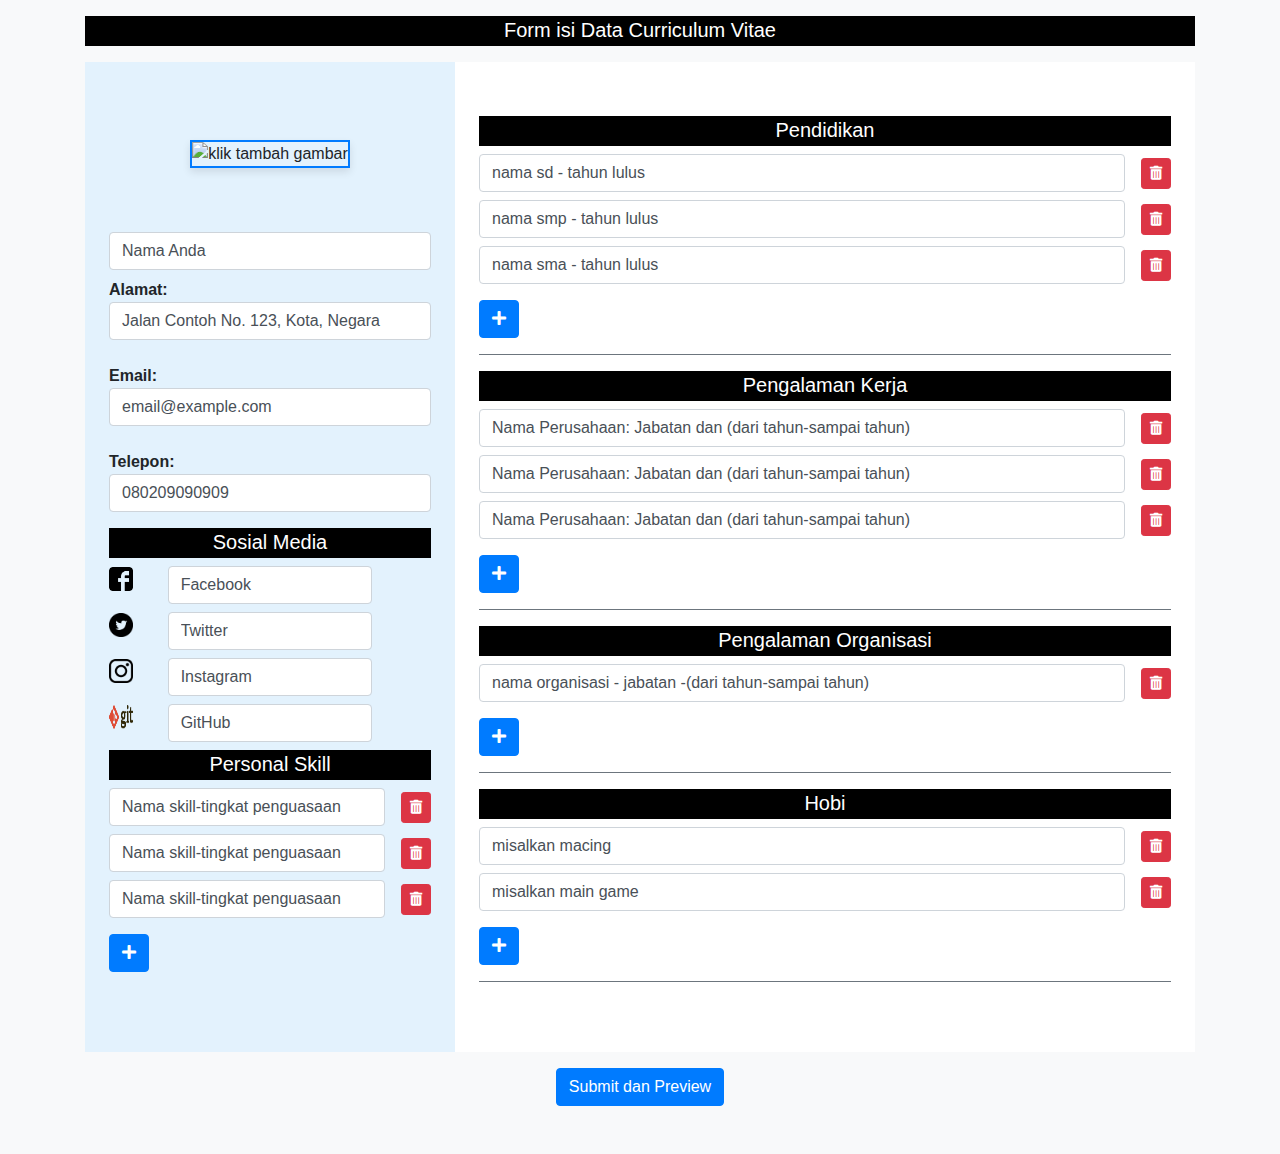
==== index.html @ 8227aaa1 "sudah final" ====
<!DOCTYPE html>
<html lang="en">
<head>
  <meta charset="UTF-8">
  <meta name="viewport" content="width=device-width, initial-scale=1.0">
  <title>Input CV</title>
  <link href="https://stackpath.bootstrapcdn.com/bootstrap/4.5.2/css/bootstrap.min.css" rel="stylesheet">
  <link rel="stylesheet" href="https://cdnjs.cloudflare.com/ajax/libs/font-awesome/5.15.4/css/all.min.css">
  <link rel="stylesheet" href="index.css">
  
</head>
<body>
  <!-- Bagian input CV dimulai -->
  <div id="inputPage">
    <div class="container">
      <h1 class="text-center mt-3 mb-3 h5">Form isi Data Curriculum Vitae</h1>
    </div>
    <div class="container">
      <div class="row no-gutters">
        <!-- Kolom kiri untuk informasi pribadi dan media sosial -->
        <div class="col-md-4 left-column">
          <div class="p-4">
            <!-- Input gambar profil -->
            <div class="d-flex flex-column align-items-center p-4 position-relative" width="200px" height="350px">
              <input type="file" id="profilePicInput" onchange="previewImage(event)" class="d-none" width="200px" height="350px">
              <label for="profilePicInput" class="upload-label">
                <img id="profilePic" src="default-profile.png" class="img-fluid mb-3" alt="klik tambah gambar" width="200px" height="350px">
                <div class="overlay">
                  <div class="text">Upload</div>
                </div>
              </label>
            </div>
            
            <!-- Input nama dan informasi kontak -->
            <h1 class="mt-3 text-center">
              <input type="text" id="nameInput" value="Nama Anda" class="form-control">
            </h1>
            <p>
              <strong>Alamat:</strong>
              <input type="text" id="addressInput" value="Jalan Contoh No. 123, Kota, Negara" class="form-control"><br>
              <strong>Email:</strong>
              <input type="email" id="emailInput" value="email@example.com" class="form-control"><br>
              <strong>Telepon:</strong>
              <input type="tel" id="phoneInput" value="080209090909" class="form-control">
            </p>

            <!-- Input media sosial -->
            <h5 class="h5">Sosial Media</h5>
            <div class="social-media">
              <div class="row mb-2">
                <div class="col-2"><img src="facebook.png" alt="Facebook" class="img-fluid"></div>
                <div class="col-8"><input type="text" id="facebookInput" value="Facebook" class="form-control"></div>
              </div>
              <div class="row mb-2">
                <div class="col-2"><img src="twitter.png" alt="Twitter" class="img-fluid"></div>
                <div class="col-8"><input type="text" id="twitterInput" value="Twitter" class="form-control"></div>
              </div>
              <div class="row mb-2">
                <div class="col-2"><img src="instagram.png" alt="Instagram" class="img-fluid"></div>
                <div class="col-8"><input type="text" id="instagramInput" value="Instagram" class="form-control"></div>
              </div>
              <div class="row mb-2">
                <div class="col-2"><img src="github.png" alt="GitHub" class="img-fluid"></div>
                <div class="col-8"><input type="text" id="githubInput" value="GitHub" class="form-control"></div>
              </div>
            </div>

            <!-- Input personal skill -->
            <h5 class="h5 text-center">Personal Skill</h5>
            <ul id="personalSkillList" class="list-unstyled">
              <li class="d-flex align-items-center mb-2"><input type="text" value="Nama skill-tingkat penguasaan" class="form-control mr-2"></li>
              <li class="d-flex align-items-center mb-2"><input type="text" value="Nama skill-tingkat penguasaan" class="form-control mr-2"></li>
              <li class="d-flex align-items-center mb-2"><input type="text" value="Nama skill-tingkat penguasaan" class="form-control mr-2"></li>
            </ul>
            <!-- Tombol untuk menambah personal skill -->
            <button onclick="addPersonalSkill()" class="btn btn-primary"><i class="fas fa-plus"></i></button>
          </div>
        </div>
        
        <!-- Kolom kanan untuk pendidikan, pengalaman kerja, organisasi, dan hobi -->
        <div class="col-md-8 right-column">
          <div class="p-4">
            <!-- Input pendidikan -->
            <h5 class="h5">Pendidikan</h5>
            <ul id="educationList">
              <li class="d-flex align-items-center mb-2"><input type="text" value="nama sd - tahun lulus" class="form-control mr-2"></li>
              <li class="d-flex align-items-center mb-2"><input type="text" value="nama smp - tahun lulus" class="form-control mr-2"></li>
              <li class="d-flex align-items-center mb-2"><input type="text" value="nama sma - tahun lulus" class="form-control mr-2"></li>
            </ul>
            <!-- Tombol untuk menambah pendidikan -->
            <button onclick="addEducation()" class="btn btn-primary"><i class="fas fa-plus"></i></button>
            <hr>
            <!-- Input pengalaman kerja -->
            <h5 class="h5">Pengalaman Kerja</h5>
            <ul id="experienceList">
              <li class="d-flex align-items-center mb-2"><input type="text" value="Nama Perusahaan: Jabatan dan (dari tahun-sampai tahun)" class="form-control mr-2"></li>
              <li class="d-flex align-items-center mb-2"><input type="text" value="Nama Perusahaan: Jabatan dan (dari tahun-sampai tahun)" class="form-control mr-2"></li>
              <li class="d-flex align-items-center mb-2"><input type="text" value="Nama Perusahaan: Jabatan dan (dari tahun-sampai tahun)" class="form-control mr-2"></li>
            </ul>
            <!-- Tombol untuk menambah pengalaman kerja -->
            <button onclick="addExperience()" class="btn btn-primary"><i class="fas fa-plus"></i></button>
            <hr>
            <!-- Input pengalaman organisasi -->
            <h5 class="h5">Pengalaman Organisasi</h5>
            <ul id="organizationList">
              <li class="d-flex align-items-center mb-2"><input type="text" value="nama organisasi - jabatan -(dari tahun-sampai tahun)" class="form-control mr-2"></li>
            </ul>
            <!-- Tombol untuk menambah pengalaman organisasi -->
            <button onclick="addSkill()" class="btn btn-primary"><i class="fas fa-plus"></i></button>
            <hr>
            <!-- Input hobi -->
            <h5 class="h5">Hobi</h5>
            <ul id="hobiList">
              <li class="d-flex align-items-center mb-2"><input type="text" value="misalkan macing" class="form-control mr-2"></li>
              <li class="d-flex align-items-center mb-2"><input type="text" value="misalkan main game" class="form-control mr-2"></li>
            </ul>
            <!-- Tombol untuk menambah hobi -->
            <button onclick="addHobi()" class="btn btn-primary"><i class="fas fa-plus"></i></button>
            <hr>
          </div>
        </div>
      </div>
    </div>

    <!-- Tombol submit untuk menyimpan data dan pratinjau -->
    <div class="container text-center mb-5">
      <button onclick="submitCV()" class="btn btn-primary mt-3">Submit dan Preview</button>
    </div>
  </div>

  
  <script src="index.js"></script>
</body>
</html>
---- index.css ----
body {
    font-family: Arial, sans-serif;
    background-color: #f8f9fa;
  }

  h1, h2 {
    color: #343a40;
  }

  hr {
    border-top: 1px solid #6c757d;
  }

  .hr2 {
    border-top: 4px solid rgb(12, 121, 245);
  }

  ul {
    list-style-type: none;
    padding: 0;
  }

  ul li {
    margin-bottom: 10px;
  }

  .h5 {
    width: 100%;
    height: 30px;
    background-color: black;
    color: white;
    padding: 2px 3px;
    text-align: center;
  }

  .left-column {
    background-color: #e3f2fd;
    min-height: 100vh;
    padding-top: 30px;
  }

  .right-column {
    background-color: #fff;
    padding: 30px;
  }

  .rounded-circle {
    width: 150px;
    height: 150px;
  }

  .social-media img {
    width: 24px;
    height: 24px;
  }

  /* untuk input image */
  .position-relative {
    position: relative;
  }

  .upload-label {
    cursor: pointer;
    position: relative;
    display: inline-block;
  }

  .upload-label img {
    width: 200px;
    height: 350px;
    object-fit: cover;
    border: 2px solid #007bff;
    box-shadow: 0 4px 8px rgba(0, 0, 0, 0.1);
  }

  .upload-label .overlay {
    position: absolute;
    top: 0;
    bottom: 0;
    left: 0;
    right: 0;
    height: 100%;
    width: 100%;
    opacity: 0;
    transition: .5s ease;
    background-color: rgba(0, 0, 0, 0.5);
    display: flex;
    justify-content: center;
    align-items: center;
  }

  .upload-label:hover .overlay {
    opacity: 1;
  }

  .upload-label .text {
    color: white;
    font-size: 20px;
    font-weight: bold;
  }
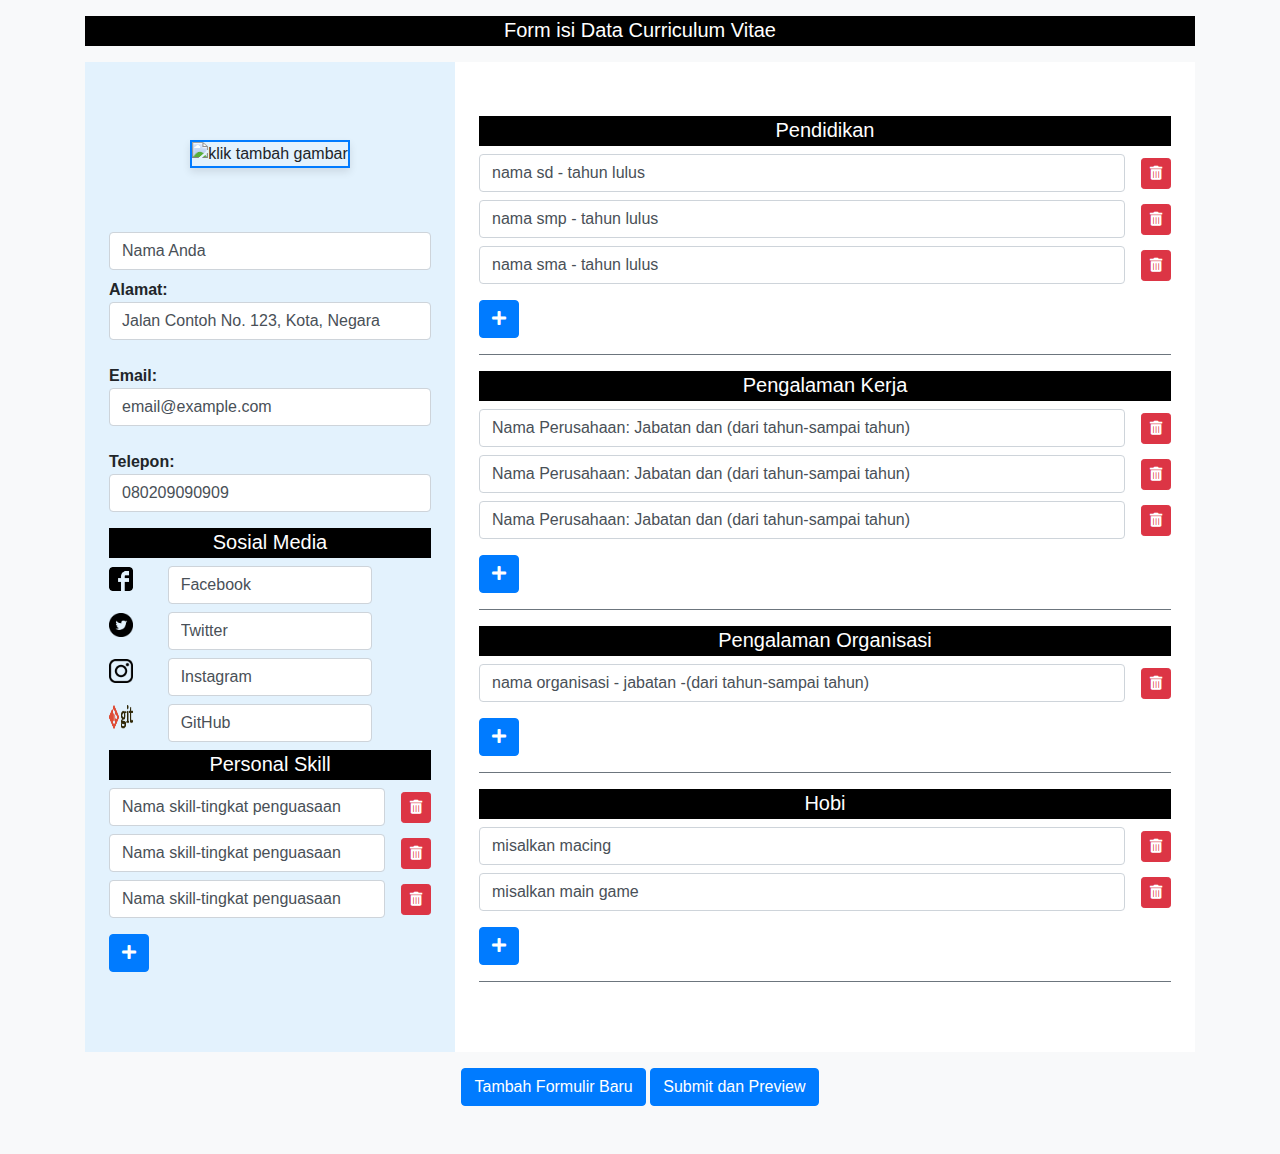
==== commit fc14203b: "sudah final" ====
--- a/index.html
+++ b/index.html
@@ -33,7 +33,7 @@
             
             <!-- Input nama dan informasi kontak -->
             <h1 class="mt-3 text-center">
-              <input type="text" id="nameInput" value="Nama Anda" class="form-control">
+              <input type="text" id="nameInput" value="Nama Anda"  class="form-control">
             </h1>
             <p>
               <strong>Alamat:</strong>
@@ -48,19 +48,19 @@
             <h5 class="h5">Sosial Media</h5>
             <div class="social-media">
               <div class="row mb-2">
-                <div class="col-2"><img src="facebook.png" alt="Facebook" class="img-fluid"></div>
+                <div class="col-2"><img src="img/facebook.png" alt="Facebook" class="img-fluid"></div>
                 <div class="col-8"><input type="text" id="facebookInput" value="Facebook" class="form-control"></div>
               </div>
               <div class="row mb-2">
-                <div class="col-2"><img src="twitter.png" alt="Twitter" class="img-fluid"></div>
+                <div class="col-2"><img src="img/twitter.png" alt="Twitter" class="img-fluid"></div>
                 <div class="col-8"><input type="text" id="twitterInput" value="Twitter" class="form-control"></div>
               </div>
               <div class="row mb-2">
-                <div class="col-2"><img src="instagram.png" alt="Instagram" class="img-fluid"></div>
+                <div class="col-2"><img src="img/instagram.png" alt="Instagram" class="img-fluid"></div>
                 <div class="col-8"><input type="text" id="instagramInput" value="Instagram" class="form-control"></div>
               </div>
               <div class="row mb-2">
-                <div class="col-2"><img src="github.png" alt="GitHub" class="img-fluid"></div>
+                <div class="col-2"><img src="img/github.png" alt="GitHub" class="img-fluid"></div>
                 <div class="col-8"><input type="text" id="githubInput" value="GitHub" class="form-control"></div>
               </div>
             </div>
@@ -124,6 +124,7 @@
 
     <!-- Tombol submit untuk menyimpan data dan pratinjau -->
     <div class="container text-center mb-5">
+      <button onclick="createNewForm()" class="btn btn-primary mt-3">Tambah Formulir Baru</button>
       <button onclick="submitCV()" class="btn btn-primary mt-3">Submit dan Preview</button>
     </div>
   </div>
--- a/index.css
+++ b/index.css
@@ -97,4 +97,10 @@
     color: white;
     font-size: 20px;
     font-weight: bold;
+  }
+
+  .judul {
+    background-color: black;
+    color: white;
+    padding: 7px 0px 7px 20px;
   }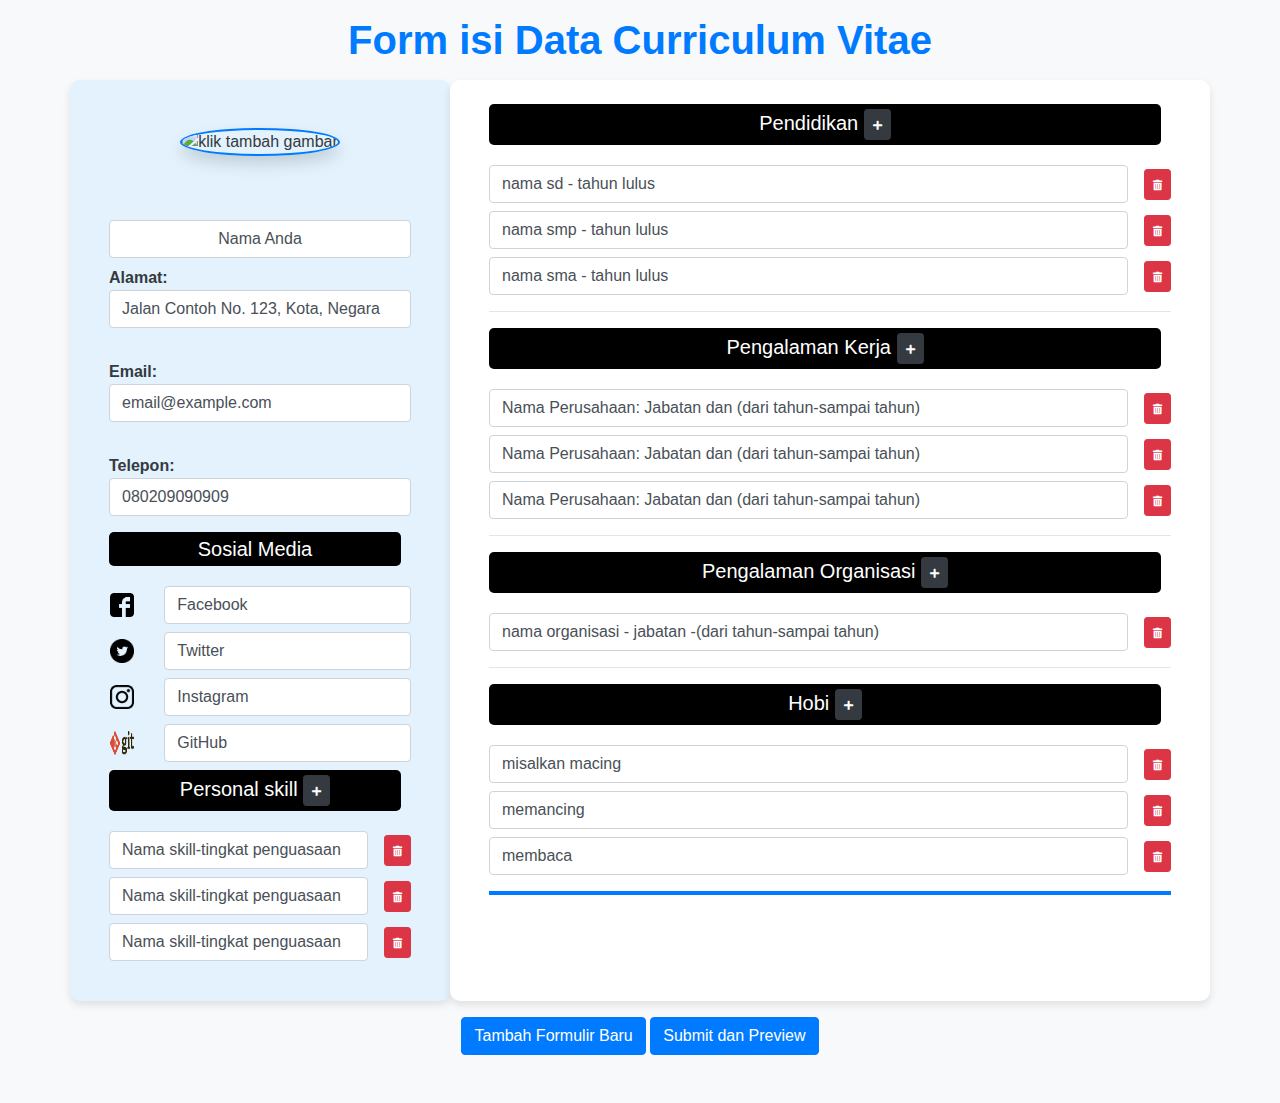
==== commit d8c6fd72: "sudah final" ====
--- a/index.html
+++ b/index.html
@@ -4,119 +4,177 @@
   <meta charset="UTF-8">
   <meta name="viewport" content="width=device-width, initial-scale=1.0">
   <title>Input CV</title>
+  <link rel="icon" href="img/cv.png" type="image/png">
   <link href="https://stackpath.bootstrapcdn.com/bootstrap/4.5.2/css/bootstrap.min.css" rel="stylesheet">
   <link rel="stylesheet" href="https://cdnjs.cloudflare.com/ajax/libs/font-awesome/5.15.4/css/all.min.css">
   <link rel="stylesheet" href="index.css">
-  
 </head>
 <body>
-  <!-- Bagian input CV dimulai -->
   <div id="inputPage">
     <div class="container">
-      <h1 class="text-center mt-3 mb-3 h5">Form isi Data Curriculum Vitae</h1>
+      <h1 class="text-center mt-3 mb-3 judul2">Form isi Data Curriculum Vitae</h1>
     </div>
     <div class="container">
-      <div class="row no-gutters">
+      <div class="row">
         <!-- Kolom kiri untuk informasi pribadi dan media sosial -->
         <div class="col-md-4 left-column">
           <div class="p-4">
             <!-- Input gambar profil -->
-            <div class="d-flex flex-column align-items-center p-4 position-relative" width="200px" height="350px">
-              <input type="file" id="profilePicInput" onchange="previewImage(event)" class="d-none" width="200px" height="350px">
+            <div class="d-flex flex-column align-items-center p-4 position-relative">
+              <input type="file" id="profilePicInput" onchange="previewImage(event)" class="d-none">
               <label for="profilePicInput" class="upload-label">
-                <img id="profilePic" src="default-profile.png" class="img-fluid mb-3" alt="klik tambah gambar" width="200px" height="350px">
+                <img id="profilePic" src="default-profile.png" class="rounded-circle shadow mb-3" alt="klik tambah gambar">
                 <div class="overlay">
                   <div class="text">Upload</div>
                 </div>
               </label>
             </div>
-            
+
             <!-- Input nama dan informasi kontak -->
             <h1 class="mt-3 text-center">
-              <input type="text" id="nameInput" value="Nama Anda"  class="form-control">
+              <input type="text" id="nameInput" value="Nama Anda" class="form-control text-center">
             </h1>
             <p>
               <strong>Alamat:</strong>
-              <input type="text" id="addressInput" value="Jalan Contoh No. 123, Kota, Negara" class="form-control"><br>
+              <input type="text" id="addressInput" value="Jalan Contoh No. 123, Kota, Negara" class="form-control mb-2"><br>
               <strong>Email:</strong>
-              <input type="email" id="emailInput" value="email@example.com" class="form-control"><br>
+              <input type="email" id="emailInput" value="email@example.com" class="form-control mb-2"><br>
               <strong>Telepon:</strong>
-              <input type="tel" id="phoneInput" value="080209090909" class="form-control">
+              <input type="tel" id="phoneInput" value="080209090909" class="form-control mb-2">
             </p>
 
             <!-- Input media sosial -->
-            <h5 class="h5">Sosial Media</h5>
+            <h5 class="judul">Sosial Media</h5>
             <div class="social-media">
               <div class="row mb-2">
-                <div class="col-2"><img src="img/facebook.png" alt="Facebook" class="img-fluid"></div>
-                <div class="col-8"><input type="text" id="facebookInput" value="Facebook" class="form-control"></div>
+                <div class="col-2 d-flex align-items-center justify-content-center"><img src="img/facebook.png" alt="Facebook" class="img-fluid"></div>
+                <div class="col-10"><input type="text" id="facebookInput" value="Facebook" class="form-control"></div>
               </div>
               <div class="row mb-2">
-                <div class="col-2"><img src="img/twitter.png" alt="Twitter" class="img-fluid"></div>
-                <div class="col-8"><input type="text" id="twitterInput" value="Twitter" class="form-control"></div>
+                <div class="col-2 d-flex align-items-center justify-content-center"><img src="img/twitter.png" alt="Twitter" class="img-fluid"></div>
+                <div class="col-10"><input type="text" id="twitterInput" value="Twitter" class="form-control"></div>
               </div>
               <div class="row mb-2">
-                <div class="col-2"><img src="img/instagram.png" alt="Instagram" class="img-fluid"></div>
-                <div class="col-8"><input type="text" id="instagramInput" value="Instagram" class="form-control"></div>
+                <div class="col-2 d-flex align-items-center justify-content-center"><img src="img/instagram.png" alt="Instagram" class="img-fluid"></div>
+                <div class="col-10"><input type="text" id="instagramInput" value="Instagram" class="form-control"></div>
               </div>
               <div class="row mb-2">
-                <div class="col-2"><img src="img/github.png" alt="GitHub" class="img-fluid"></div>
-                <div class="col-8"><input type="text" id="githubInput" value="GitHub" class="form-control"></div>
+                <div class="col-2 d-flex align-items-center justify-content-center"><img src="img/github.png" alt="GitHub" class="img-fluid"></div>
+                <div class="col-10"><input type="text" id="githubInput" value="GitHub" class="form-control"></div>
               </div>
             </div>
 
             <!-- Input personal skill -->
-            <h5 class="h5 text-center">Personal Skill</h5>
+              <h5 class="judul"> Personal skill 
+                <button class="btn btn-dark btn-sm" onclick="addPersonalSkill()">
+                         <i class="fas fa-plus fa-xs"></i> 
+                </button>
+              </h5>
+                
+             
+
             <ul id="personalSkillList" class="list-unstyled">
-              <li class="d-flex align-items-center mb-2"><input type="text" value="Nama skill-tingkat penguasaan" class="form-control mr-2"></li>
-              <li class="d-flex align-items-center mb-2"><input type="text" value="Nama skill-tingkat penguasaan" class="form-control mr-2"></li>
-              <li class="d-flex align-items-center mb-2"><input type="text" value="Nama skill-tingkat penguasaan" class="form-control mr-2"></li>
+              <li class="d-flex align-items-center mb-2">
+                <input type="text" value="Nama skill-tingkat penguasaan" class="form-control mr-2">
+              </li>
+              <li class="d-flex align-items-center mb-2">
+                <input type="text" value="Nama skill-tingkat penguasaan" class="form-control mr-2">
+              </li>
+              <li class="d-flex align-items-center mb-2">
+                <input type="text" value="Nama skill-tingkat penguasaan" class="form-control mr-2">
+              </li>
             </ul>
-            <!-- Tombol untuk menambah personal skill -->
-            <button onclick="addPersonalSkill()" class="btn btn-primary"><i class="fas fa-plus"></i></button>
           </div>
         </div>
-        
+
         <!-- Kolom kanan untuk pendidikan, pengalaman kerja, organisasi, dan hobi -->
         <div class="col-md-8 right-column">
           <div class="p-4">
-            <!-- Input pendidikan -->
-            <h5 class="h5">Pendidikan</h5>
-            <ul id="educationList">
-              <li class="d-flex align-items-center mb-2"><input type="text" value="nama sd - tahun lulus" class="form-control mr-2"></li>
-              <li class="d-flex align-items-center mb-2"><input type="text" value="nama smp - tahun lulus" class="form-control mr-2"></li>
-              <li class="d-flex align-items-center mb-2"><input type="text" value="nama sma - tahun lulus" class="form-control mr-2"></li>
+            
+               
+              <h5 class="judul">Pendidikan
+                <button class="btn btn-dark btn-sm" onclick="addEducation()">
+                  <i class="fas fa-plus fa-xs"></i>
+                </button>
+              </h5>
+                
+             
+            <ul id="educationList" class="list-unstyled">
+              <li class="d-flex align-items-center mb-2">
+                <input type="text" value="nama sd - tahun lulus" class="form-control mr-2">
+              </li>
+              <li class="d-flex align-items-center mb-2">
+                <input type="text" value="nama smp - tahun lulus" class="form-control mr-2">
+              </li>
+              <li class="d-flex align-items-center mb-2">
+                <input type="text" value="nama sma - tahun lulus" class="form-control mr-2">
+              </li>
             </ul>
-            <!-- Tombol untuk menambah pendidikan -->
-            <button onclick="addEducation()" class="btn btn-primary"><i class="fas fa-plus"></i></button>
+
             <hr>
-            <!-- Input pengalaman kerja -->
-            <h5 class="h5">Pengalaman Kerja</h5>
-            <ul id="experienceList">
-              <li class="d-flex align-items-center mb-2"><input type="text" value="Nama Perusahaan: Jabatan dan (dari tahun-sampai tahun)" class="form-control mr-2"></li>
-              <li class="d-flex align-items-center mb-2"><input type="text" value="Nama Perusahaan: Jabatan dan (dari tahun-sampai tahun)" class="form-control mr-2"></li>
-              <li class="d-flex align-items-center mb-2"><input type="text" value="Nama Perusahaan: Jabatan dan (dari tahun-sampai tahun)" class="form-control mr-2"></li>
+
+           
+                <h5 class="judul text-center">Pengalaman Kerja
+                  <button class="btn btn-dark btn-sm" onclick="addExperience()">
+                    <i class="fas fa-plus fa-xs"></i>
+                  </button>
+                </h5>
+              
+                
+              
+
+            <ul id="experienceList" class="list-unstyled">
+              <li class="d-flex align-items-center mb-2">
+                <input type="text" value="Nama Perusahaan: Jabatan dan (dari tahun-sampai tahun)" class="form-control mr-2">
+              </li>
+              <li class="d-flex align-items-center mb-2">
+                <input type="text" value="Nama Perusahaan: Jabatan dan (dari tahun-sampai tahun)" class="form-control mr-2">
+              </li>
+              <li class="d-flex align-items-center mb-2">
+                <input type="text" value="Nama Perusahaan: Jabatan dan (dari tahun-sampai tahun)" class="form-control mr-2">
+              </li>
             </ul>
-            <!-- Tombol untuk menambah pengalaman kerja -->
-            <button onclick="addExperience()" class="btn btn-primary"><i class="fas fa-plus"></i></button>
+
             <hr>
-            <!-- Input pengalaman organisasi -->
-            <h5 class="h5">Pengalaman Organisasi</h5>
-            <ul id="organizationList">
-              <li class="d-flex align-items-center mb-2"><input type="text" value="nama organisasi - jabatan -(dari tahun-sampai tahun)" class="form-control mr-2"></li>
+
+            
+                <h5 class="judul text-center">Pengalaman Organisasi
+                    <button class="btn btn-dark btn-sm" onclick="addSkill()">
+                      <i class="fas fa-plus fa-xs"></i>
+                    </button>
+                </h5>
+            <ul id="organizationList" class="list-unstyled">
+              <li class="d-flex align-items-center mb-2">
+                <input type="text" value="nama organisasi - jabatan -(dari tahun-sampai tahun)" class="form-control mr-2">
+              </li>
             </ul>
-            <!-- Tombol untuk menambah pengalaman organisasi -->
-            <button onclick="addSkill()" class="btn btn-primary"><i class="fas fa-plus"></i></button>
+
             <hr>
-            <!-- Input hobi -->
-            <h5 class="h5">Hobi</h5>
-            <ul id="hobiList">
-              <li class="d-flex align-items-center mb-2"><input type="text" value="misalkan macing" class="form-control mr-2"></li>
-              <li class="d-flex align-items-center mb-2"><input type="text" value="misalkan main game" class="form-control mr-2"></li>
+
+            
+                <h5 class="judul text-center">Hobi
+                  <button class="btn btn-dark btn-sm" onclick="addHobi()">
+                    <i class="fas fa-plus fa-xs"></i>
+                  </button>
+                </h5>
+             
+              
+                
+              
+
+            <ul id="hobiList" class="list-unstyled">
+              <li class="d-flex align-items-center mb-2">
+                <input type="text" value="misalkan macing" class="form-control mr-2">
+              </li>
+              <li class="d-flex align-items-center mb-2">
+                <input type="text" value="memancing" class="form-control mr-2">
+              </li>
+              <li class="d-flex align-items-center mb-2">
+                <input type="text" value="membaca" class="form-control mr-2">
+              </li>
             </ul>
-            <!-- Tombol untuk menambah hobi -->
-            <button onclick="addHobi()" class="btn btn-primary"><i class="fas fa-plus"></i></button>
-            <hr>
+
+            <hr class="hr2">
           </div>
         </div>
       </div>
@@ -129,7 +187,6 @@
     </div>
   </div>
 
-  
   <script src="index.js"></script>
 </body>
 </html>
--- a/index.css
+++ b/index.css
@@ -1,106 +1,157 @@
 body {
-    font-family: Arial, sans-serif;
-    background-color: #f8f9fa;
+  font-family: 'Arial', sans-serif;
+  background-color: #f8f9fa;
+  color: #343a40;
+}
+
+h1, h2, h5 {
+  color: #343a40;
+}
+
+.judul2 {
+  color: #007bff;
+  font-weight: bold;
+  margin-bottom: 20px;
+}
+
+.hr2 {
+  border-top: 4px solid #007bff;
+}
+
+ul {
+  list-style-type: none;
+  padding: 0;
+}
+
+ul li {
+  margin-bottom: 10px;
+}
+
+.judul {
+  background-color: black;
+  color: white;
+  padding: 5px 10px;
+  border-radius: 5px;
+  text-align: center;
+  margin-bottom: 20px;
+}
+
+.left-column {
+  background-color: #e3f2fd;
+  border-radius: 10px;
+  box-shadow: 0 4px 8px rgba(0, 0, 0, 0.1);
+}
+
+.right-column {
+  background-color: #fff;
+  border-radius: 10px;
+  box-shadow: 0 4px 8px rgba(0, 0, 0, 0.1);
+}
+
+.rounded-circle {
+  width: 150px;
+  height: 150px;
+}
+
+.social-media img {
+  width: 24px;
+  height: 24px;
+}
+
+.position-relative {
+  position: relative;
+}
+
+.upload-label {
+  cursor: pointer;
+  position: relative;
+  display: inline-block;
+}
+
+.upload-label img {
+  width: 100%;
+  height: auto;
+  object-fit: cover;
+  border: 2px solid #007bff;
+  border-radius: 50%;
+  box-shadow: 0 4px 8px rgba(0, 0, 0, 0.1);
+}
+
+.upload-label .overlay {
+  position: absolute;
+  top: 0;
+  bottom: 0;
+  left: 0;
+  right: 0;
+  height: 100%;
+  width: 100%;
+  opacity: 0;
+  transition: .5s ease;
+  background-color: rgba(0, 0, 0, 0.5);
+  border-radius: 50%;
+  display: flex;
+  justify-content: center;
+  align-items: center;
+}
+
+.upload-label:hover .overlay {
+  opacity: 1;
+}
+
+.upload-label .text {
+  color: white;
+  font-size: 20px;
+  font-weight: bold;
+}
+
+.fas:hover {
+  background-color: #343a40;
+}
+
+.btn:hover {
+  background-color: #0056b3;
+  border-color: #0056b3;
+}
+
+.row.full-width {
+  display: flex;
+  align-items: center;
+  justify-content: space-between;
+}
+
+.judul {
+  flex: 1;
+  margin-right: 10px; /* Optional: to add some space between the title and the button */
+}
+
+/* Custom CSS for responsiveness */
+@media (max-width: 768px) {
+  .left-column, .right-column {
+    padding: 15px;
   }
 
-  h1, h2 {
-    color: #343a40;
+  .judul {
+    font-size: 16px;
   }
 
-  hr {
-    border-top: 1px solid #6c757d;
+  .upload-label img {
+    width: 100%;
+    height: auto;
   }
 
-  .hr2 {
-    border-top: 4px solid rgb(12, 121, 245);
+  .col-2, .col-10, .col-11, .col-12 {
+    flex: 100%;
+    max-width: 100%;
   }
 
-  ul {
-    list-style-type: none;
-    padding: 0;
-  }
-
-  ul li {
-    margin-bottom: 10px;
-  }
-
-  .h5 {
-    width: 100%;
-    height: 30px;
-    background-color: black;
-    color: white;
-    padding: 2px 3px;
+  .row.align-items-center {
+    flex-direction: column;
     text-align: center;
   }
 
-  .left-column {
-    background-color: #e3f2fd;
-    min-height: 100vh;
-    padding-top: 30px;
+  .row.align-items-center .col, .row.align-items-center .col-auto {
+    flex: none;
+    max-width: 100%;
+    margin-bottom: 10px;
   }
-
-  .right-column {
-    background-color: #fff;
-    padding: 30px;
-  }
-
-  .rounded-circle {
-    width: 150px;
-    height: 150px;
-  }
-
-  .social-media img {
-    width: 24px;
-    height: 24px;
-  }
-
-  /* untuk input image */
-  .position-relative {
-    position: relative;
-  }
-
-  .upload-label {
-    cursor: pointer;
-    position: relative;
-    display: inline-block;
-  }
-
-  .upload-label img {
-    width: 200px;
-    height: 350px;
-    object-fit: cover;
-    border: 2px solid #007bff;
-    box-shadow: 0 4px 8px rgba(0, 0, 0, 0.1);
-  }
-
-  .upload-label .overlay {
-    position: absolute;
-    top: 0;
-    bottom: 0;
-    left: 0;
-    right: 0;
-    height: 100%;
-    width: 100%;
-    opacity: 0;
-    transition: .5s ease;
-    background-color: rgba(0, 0, 0, 0.5);
-    display: flex;
-    justify-content: center;
-    align-items: center;
-  }
-
-  .upload-label:hover .overlay {
-    opacity: 1;
-  }
-
-  .upload-label .text {
-    color: white;
-    font-size: 20px;
-    font-weight: bold;
-  }
-
-  .judul {
-    background-color: black;
-    color: white;
-    padding: 7px 0px 7px 20px;
-  }+}
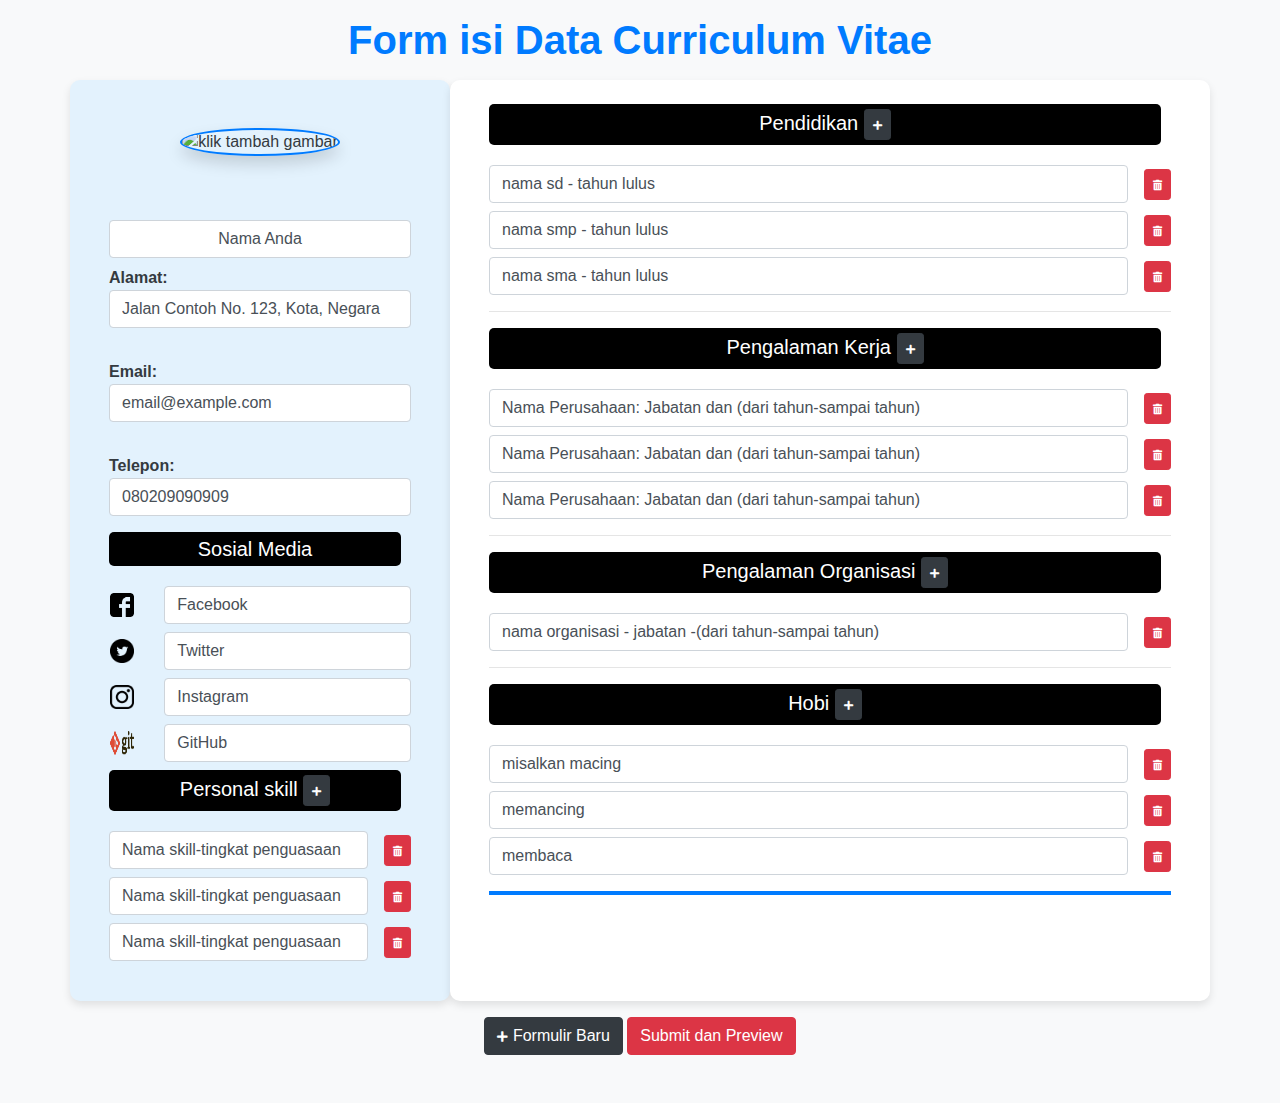
==== commit c14af9a3: "sudah final" ====
--- a/index.html
+++ b/index.html
@@ -11,9 +11,10 @@
 </head>
 <body>
   <div id="inputPage">
-    <div class="container">
+    
       <h1 class="text-center mt-3 mb-3 judul2">Form isi Data Curriculum Vitae</h1>
-    </div>
+      
+    
     <div class="container">
       <div class="row">
         <!-- Kolom kiri untuk informasi pribadi dan media sosial -->
@@ -182,8 +183,8 @@
 
     <!-- Tombol submit untuk menyimpan data dan pratinjau -->
     <div class="container text-center mb-5">
-      <button onclick="createNewForm()" class="btn btn-primary mt-3">Tambah Formulir Baru</button>
-      <button onclick="submitCV()" class="btn btn-primary mt-3">Submit dan Preview</button>
+      <button class="btn btn-dark mt-3" onclick="createNewForm()" ><i class="fas fa-plus fa-xs"></i> Formulir Baru</button>
+      <button onclick="submitCV()" class="btn btn-danger mt-3">Submit dan Preview</button>
     </div>
   </div>
 
--- a/index.css
+++ b/index.css
@@ -155,3 +155,14 @@
     margin-bottom: 10px;
   }
 }
+.kepala{
+  display: flex;
+  justify-content: center;
+  
+  
+}
+/* #tambah{
+  width: 50px;
+  height: 50px;
+  padding-top: 10px;
+} */
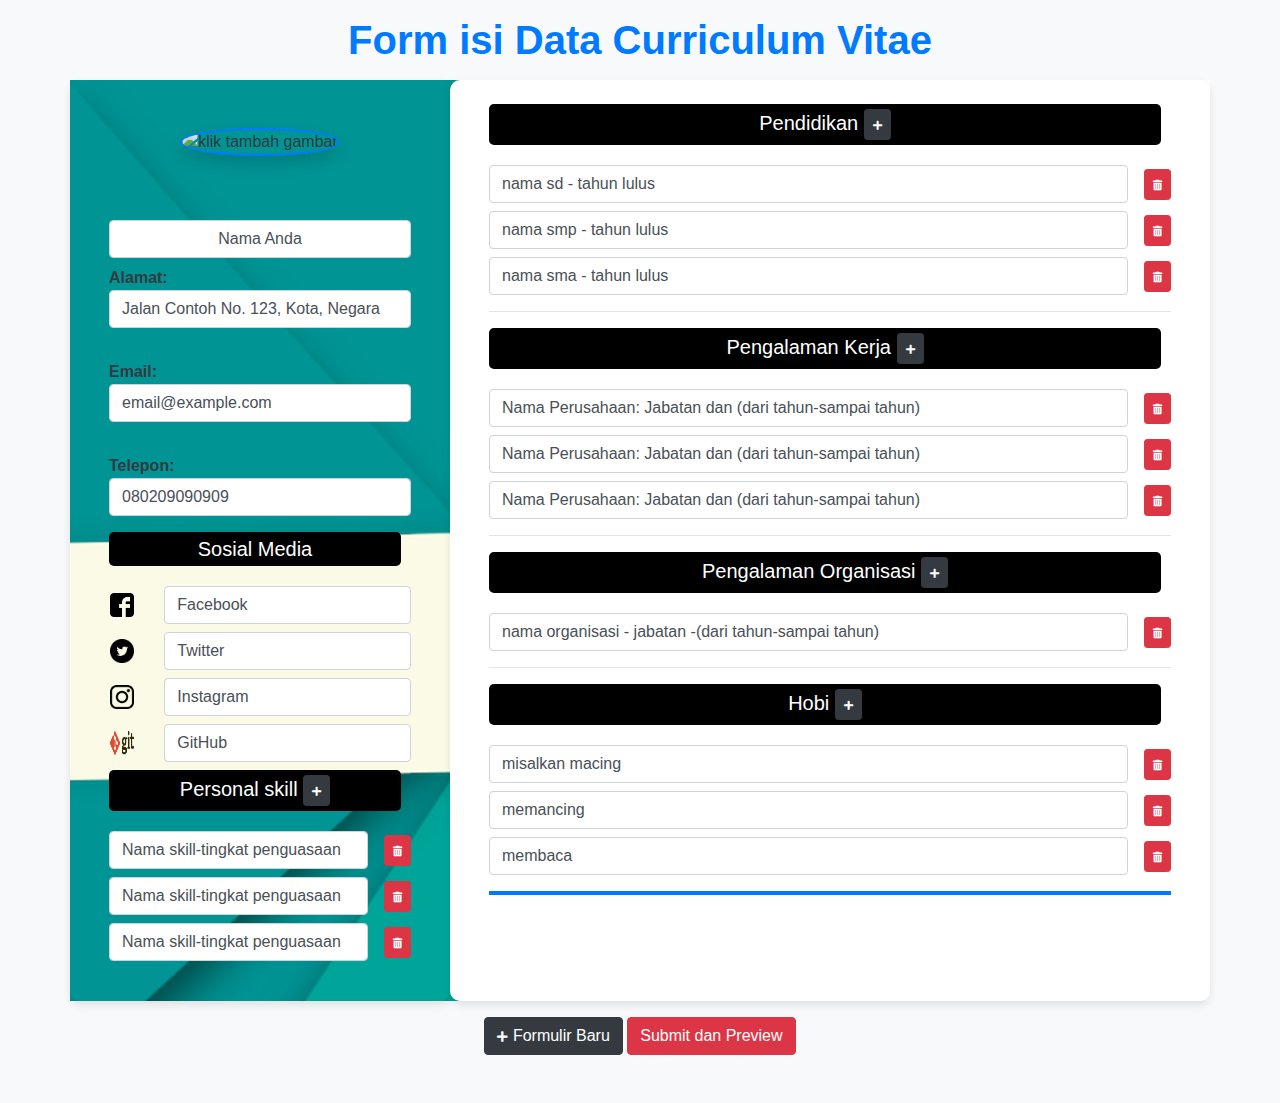
==== commit e75a6ce4: "sudah final" ====
--- a/index.html
+++ b/index.html
@@ -15,7 +15,7 @@
       <h1 class="text-center mt-3 mb-3 judul2">Form isi Data Curriculum Vitae</h1>
       
     
-    <div class="container">
+    <div class="isi container">
       <div class="row">
         <!-- Kolom kiri untuk informasi pribadi dan media sosial -->
         <div class="col-md-4 left-column">
@@ -176,16 +176,20 @@
             </ul>
 
             <hr class="hr2">
+            
           </div>
         </div>
+        <!-- dibawah ini -->
+        
       </div>
     </div>
 
     <!-- Tombol submit untuk menyimpan data dan pratinjau -->
     <div class="container text-center mb-5">
       <button class="btn btn-dark mt-3" onclick="createNewForm()" ><i class="fas fa-plus fa-xs"></i> Formulir Baru</button>
-      <button onclick="submitCV()" class="btn btn-danger mt-3">Submit dan Preview</button>
-    </div>
+      <button onclick="submitCV()" class="btn btn-danger mt-3 text-end">Submit dan Preview</button>
+  </div>
+  
   </div>
 
   <script src="index.js"></script>
--- a/index.css
+++ b/index.css
@@ -37,7 +37,7 @@
 }
 
 .left-column {
-  background-color: #e3f2fd;
+  /* background-color: #e3f2fd; */
   border-radius: 10px;
   box-shadow: 0 4px 8px rgba(0, 0, 0, 0.1);
 }
@@ -155,14 +155,9 @@
     margin-bottom: 10px;
   }
 }
-.kepala{
-  display: flex;
-  justify-content: center;
-  
-  
+.isi{
+  background-image: url('img/hal1.jpg');
+    background-size: cover; 
+      background-repeat: no-repeat; 
 }
-/* #tambah{
-  width: 50px;
-  height: 50px;
-  padding-top: 10px;
-} */
+
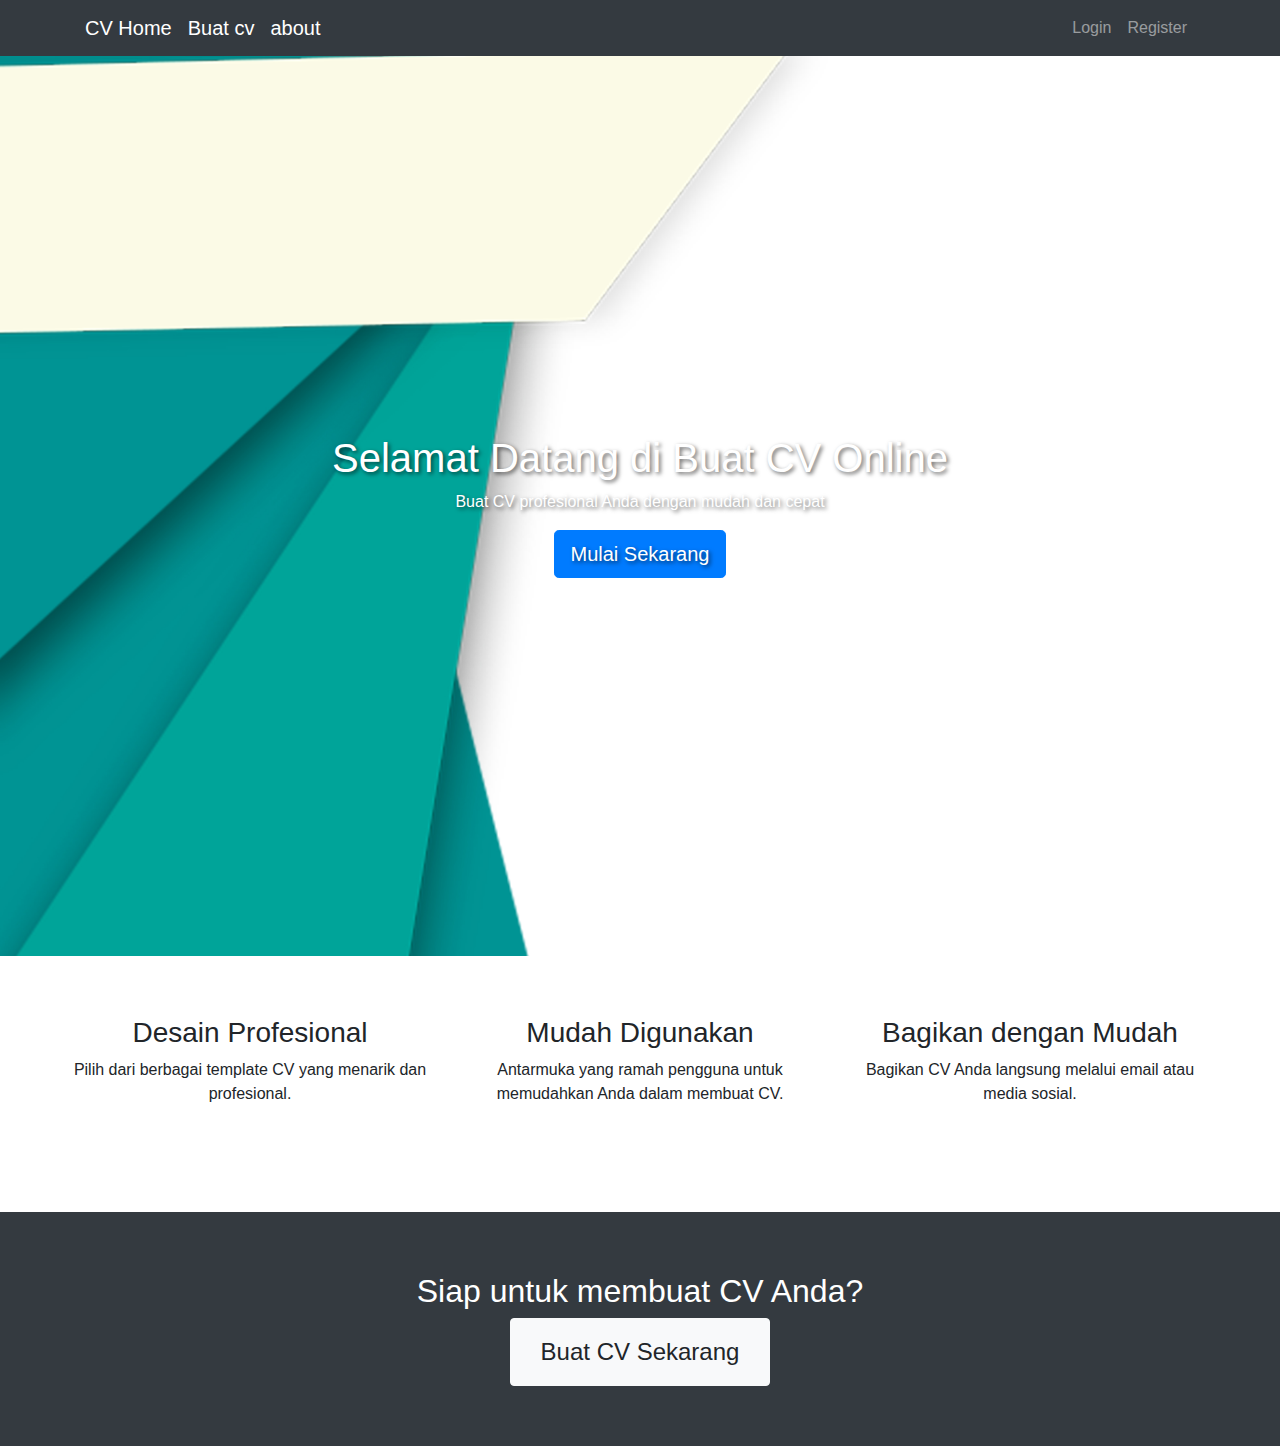
==== commit 73c21c1f: "rubah sekara" ====
--- a/index.html
+++ b/index.html
@@ -1,197 +1,88 @@
 <!DOCTYPE html>
 <html lang="en">
 <head>
-  <meta charset="UTF-8">
-  <meta name="viewport" content="width=device-width, initial-scale=1.0">
-  <title>Input CV</title>
-  <link rel="icon" href="img/cv.png" type="image/png">
-  <link href="https://stackpath.bootstrapcdn.com/bootstrap/4.5.2/css/bootstrap.min.css" rel="stylesheet">
-  <link rel="stylesheet" href="https://cdnjs.cloudflare.com/ajax/libs/font-awesome/5.15.4/css/all.min.css">
-  <link rel="stylesheet" href="index.css">
+    <meta charset="UTF-8">
+    <meta name="viewport" content="width=device-width, initial-scale=1.0">
+    <title>Buat CV Online</title>
+    <link rel="stylesheet" href="https://stackpath.bootstrapcdn.com/bootstrap/4.5.2/css/bootstrap.min.css">
+    <style>
+        .hero {
+            background: url('img/hal1.jpg') no-repeat center center;
+            background-size: cover;
+            color: white;
+            text-shadow: 2px 2px 4px rgba(0, 0, 0, 0.6);
+            height: 100vh;
+            display: flex;
+            flex-direction: column;
+            justify-content: center;
+            align-items: center;
+            text-align: center;
+        }
+        .features {
+            padding: 60px 0;
+        }
+        .feature-item {
+            margin-bottom: 30px;
+        }
+        .cta {
+            background: #343a40;
+            color: white;
+            padding: 60px 0;
+            text-align: center;
+        }
+        .cta .btn {
+            font-size: 1.5rem;
+            padding: 15px 30px;
+        }
+    </style>
 </head>
 <body>
-  <div id="inputPage">
-    
-      <h1 class="text-center mt-3 mb-3 judul2">Form isi Data Curriculum Vitae</h1>
-      
-    
-    <div class="isi container">
-      <div class="row">
-        <!-- Kolom kiri untuk informasi pribadi dan media sosial -->
-        <div class="col-md-4 left-column">
-          <div class="p-4">
-            <!-- Input gambar profil -->
-            <div class="d-flex flex-column align-items-center p-4 position-relative">
-              <input type="file" id="profilePicInput" onchange="previewImage(event)" class="d-none">
-              <label for="profilePicInput" class="upload-label">
-                <img id="profilePic" src="default-profile.png" class="rounded-circle shadow mb-3" alt="klik tambah gambar">
-                <div class="overlay">
-                  <div class="text">Upload</div>
-                </div>
-              </label>
-            </div>
-
-            <!-- Input nama dan informasi kontak -->
-            <h1 class="mt-3 text-center">
-              <input type="text" id="nameInput" value="Nama Anda" class="form-control text-center">
-            </h1>
-            <p>
-              <strong>Alamat:</strong>
-              <input type="text" id="addressInput" value="Jalan Contoh No. 123, Kota, Negara" class="form-control mb-2"><br>
-              <strong>Email:</strong>
-              <input type="email" id="emailInput" value="email@example.com" class="form-control mb-2"><br>
-              <strong>Telepon:</strong>
-              <input type="tel" id="phoneInput" value="080209090909" class="form-control mb-2">
-            </p>
-
-            <!-- Input media sosial -->
-            <h5 class="judul">Sosial Media</h5>
-            <div class="social-media">
-              <div class="row mb-2">
-                <div class="col-2 d-flex align-items-center justify-content-center"><img src="img/facebook.png" alt="Facebook" class="img-fluid"></div>
-                <div class="col-10"><input type="text" id="facebookInput" value="Facebook" class="form-control"></div>
-              </div>
-              <div class="row mb-2">
-                <div class="col-2 d-flex align-items-center justify-content-center"><img src="img/twitter.png" alt="Twitter" class="img-fluid"></div>
-                <div class="col-10"><input type="text" id="twitterInput" value="Twitter" class="form-control"></div>
-              </div>
-              <div class="row mb-2">
-                <div class="col-2 d-flex align-items-center justify-content-center"><img src="img/instagram.png" alt="Instagram" class="img-fluid"></div>
-                <div class="col-10"><input type="text" id="instagramInput" value="Instagram" class="form-control"></div>
-              </div>
-              <div class="row mb-2">
-                <div class="col-2 d-flex align-items-center justify-content-center"><img src="img/github.png" alt="GitHub" class="img-fluid"></div>
-                <div class="col-10"><input type="text" id="githubInput" value="GitHub" class="form-control"></div>
-              </div>
-            </div>
-
-            <!-- Input personal skill -->
-              <h5 class="judul"> Personal skill 
-                <button class="btn btn-dark btn-sm" onclick="addPersonalSkill()">
-                         <i class="fas fa-plus fa-xs"></i> 
-                </button>
-              </h5>
-                
-             
-
-            <ul id="personalSkillList" class="list-unstyled">
-              <li class="d-flex align-items-center mb-2">
-                <input type="text" value="Nama skill-tingkat penguasaan" class="form-control mr-2">
-              </li>
-              <li class="d-flex align-items-center mb-2">
-                <input type="text" value="Nama skill-tingkat penguasaan" class="form-control mr-2">
-              </li>
-              <li class="d-flex align-items-center mb-2">
-                <input type="text" value="Nama skill-tingkat penguasaan" class="form-control mr-2">
-              </li>
-            </ul>
-          </div>
-        </div>
-
-        <!-- Kolom kanan untuk pendidikan, pengalaman kerja, organisasi, dan hobi -->
-        <div class="col-md-8 right-column">
-          <div class="p-4">
-            
-               
-              <h5 class="judul">Pendidikan
-                <button class="btn btn-dark btn-sm" onclick="addEducation()">
-                  <i class="fas fa-plus fa-xs"></i>
-                </button>
-              </h5>
-                
-             
-            <ul id="educationList" class="list-unstyled">
-              <li class="d-flex align-items-center mb-2">
-                <input type="text" value="nama sd - tahun lulus" class="form-control mr-2">
-              </li>
-              <li class="d-flex align-items-center mb-2">
-                <input type="text" value="nama smp - tahun lulus" class="form-control mr-2">
-              </li>
-              <li class="d-flex align-items-center mb-2">
-                <input type="text" value="nama sma - tahun lulus" class="form-control mr-2">
-              </li>
-            </ul>
-
-            <hr>
-
-           
-                <h5 class="judul text-center">Pengalaman Kerja
-                  <button class="btn btn-dark btn-sm" onclick="addExperience()">
-                    <i class="fas fa-plus fa-xs"></i>
-                  </button>
-                </h5>
-              
-                
-              
-
-            <ul id="experienceList" class="list-unstyled">
-              <li class="d-flex align-items-center mb-2">
-                <input type="text" value="Nama Perusahaan: Jabatan dan (dari tahun-sampai tahun)" class="form-control mr-2">
-              </li>
-              <li class="d-flex align-items-center mb-2">
-                <input type="text" value="Nama Perusahaan: Jabatan dan (dari tahun-sampai tahun)" class="form-control mr-2">
-              </li>
-              <li class="d-flex align-items-center mb-2">
-                <input type="text" value="Nama Perusahaan: Jabatan dan (dari tahun-sampai tahun)" class="form-control mr-2">
-              </li>
-            </ul>
-
-            <hr>
-
-            
-                <h5 class="judul text-center">Pengalaman Organisasi
-                    <button class="btn btn-dark btn-sm" onclick="addSkill()">
-                      <i class="fas fa-plus fa-xs"></i>
-                    </button>
-                </h5>
-            <ul id="organizationList" class="list-unstyled">
-              <li class="d-flex align-items-center mb-2">
-                <input type="text" value="nama organisasi - jabatan -(dari tahun-sampai tahun)" class="form-control mr-2">
-              </li>
-            </ul>
-
-            <hr>
-
-            
-                <h5 class="judul text-center">Hobi
-                  <button class="btn btn-dark btn-sm" onclick="addHobi()">
-                    <i class="fas fa-plus fa-xs"></i>
-                  </button>
-                </h5>
-             
-              
-                
-              
-
-            <ul id="hobiList" class="list-unstyled">
-              <li class="d-flex align-items-center mb-2">
-                <input type="text" value="misalkan macing" class="form-control mr-2">
-              </li>
-              <li class="d-flex align-items-center mb-2">
-                <input type="text" value="memancing" class="form-control mr-2">
-              </li>
-              <li class="d-flex align-items-center mb-2">
-                <input type="text" value="membaca" class="form-control mr-2">
-              </li>
-            </ul>
-
-            <hr class="hr2">
-            
-          </div>
-        </div>
-        <!-- dibawah ini -->
-        
-      </div>
+    <div id="navbar-container"></div>
+    <!-- Hero Section -->
+    <div class="hero">
+        <h1>Selamat Datang di Buat CV Online</h1>
+        <p>Buat CV profesional Anda dengan mudah dan cepat</p>
+        <a href="make.html" class="btn btn-primary btn-lg">Mulai Sekarang</a>
     </div>
 
-    <!-- Tombol submit untuk menyimpan data dan pratinjau -->
-    <div class="container text-center mb-5">
-      <button class="btn btn-dark mt-3" onclick="createNewForm()" ><i class="fas fa-plus fa-xs"></i> Formulir Baru</button>
-      <button onclick="submitCV()" class="btn btn-danger mt-3 text-end">Submit dan Preview</button>
-  </div>
-  
-  </div>
+    <!-- Features Section -->
+    <div class="container features">
+        <div class="row text-center">
+            <div class="col-md-4 feature-item">
+                <i class="fas fa-user-tie fa-3x mb-3"></i>
+                <h3>Desain Profesional</h3>
+                <p>Pilih dari berbagai template CV yang menarik dan profesional.</p>
+            </div>
+            <div class="col-md-4 feature-item">
+                <i class="fas fa-file-alt fa-3x mb-3"></i>
+                <h3>Mudah Digunakan</h3>
+                <p>Antarmuka yang ramah pengguna untuk memudahkan Anda dalam membuat CV.</p>
+            </div>
+            <div class="col-md-4 feature-item">
+                <i class="fas fa-share-alt fa-3x mb-3"></i>
+                <h3>Bagikan dengan Mudah</h3>
+                <p>Bagikan CV Anda langsung melalui email atau media sosial.</p>
+            </div>
+        </div>
+    </div>
 
-  <script src="index.js"></script>
-</body>
-</html>
+    <!-- Call to Action Section -->
+    <div class="cta">
+        <h2>Siap untuk membuat CV Anda?</h2>
+        <a href="make.html" class="btn btn-light">Buat CV Sekarang</a>
+    </div>
+
+    <script src="https://code.jquery.com/jquery-3.5.1.slim.min.js"></script>
+    <script src="https://cdn.jsdelivr.net/npm/@popperjs/core@2.9.2/dist/umd/popper.min.js"></script>
+    <script src="https://stackpath.bootstrapcdn.com/bootstrap/4.5.2/js/bootstrap.min.js"></script>
+    <script>
+        fetch('navbar/nav.html')
+                .then(response => response.text())
+                .then(data => {
+                    document.getElementById('navbar-container').innerHTML = data;
+                });
+      </script>
+      
+        
+      </body>
+      </html>
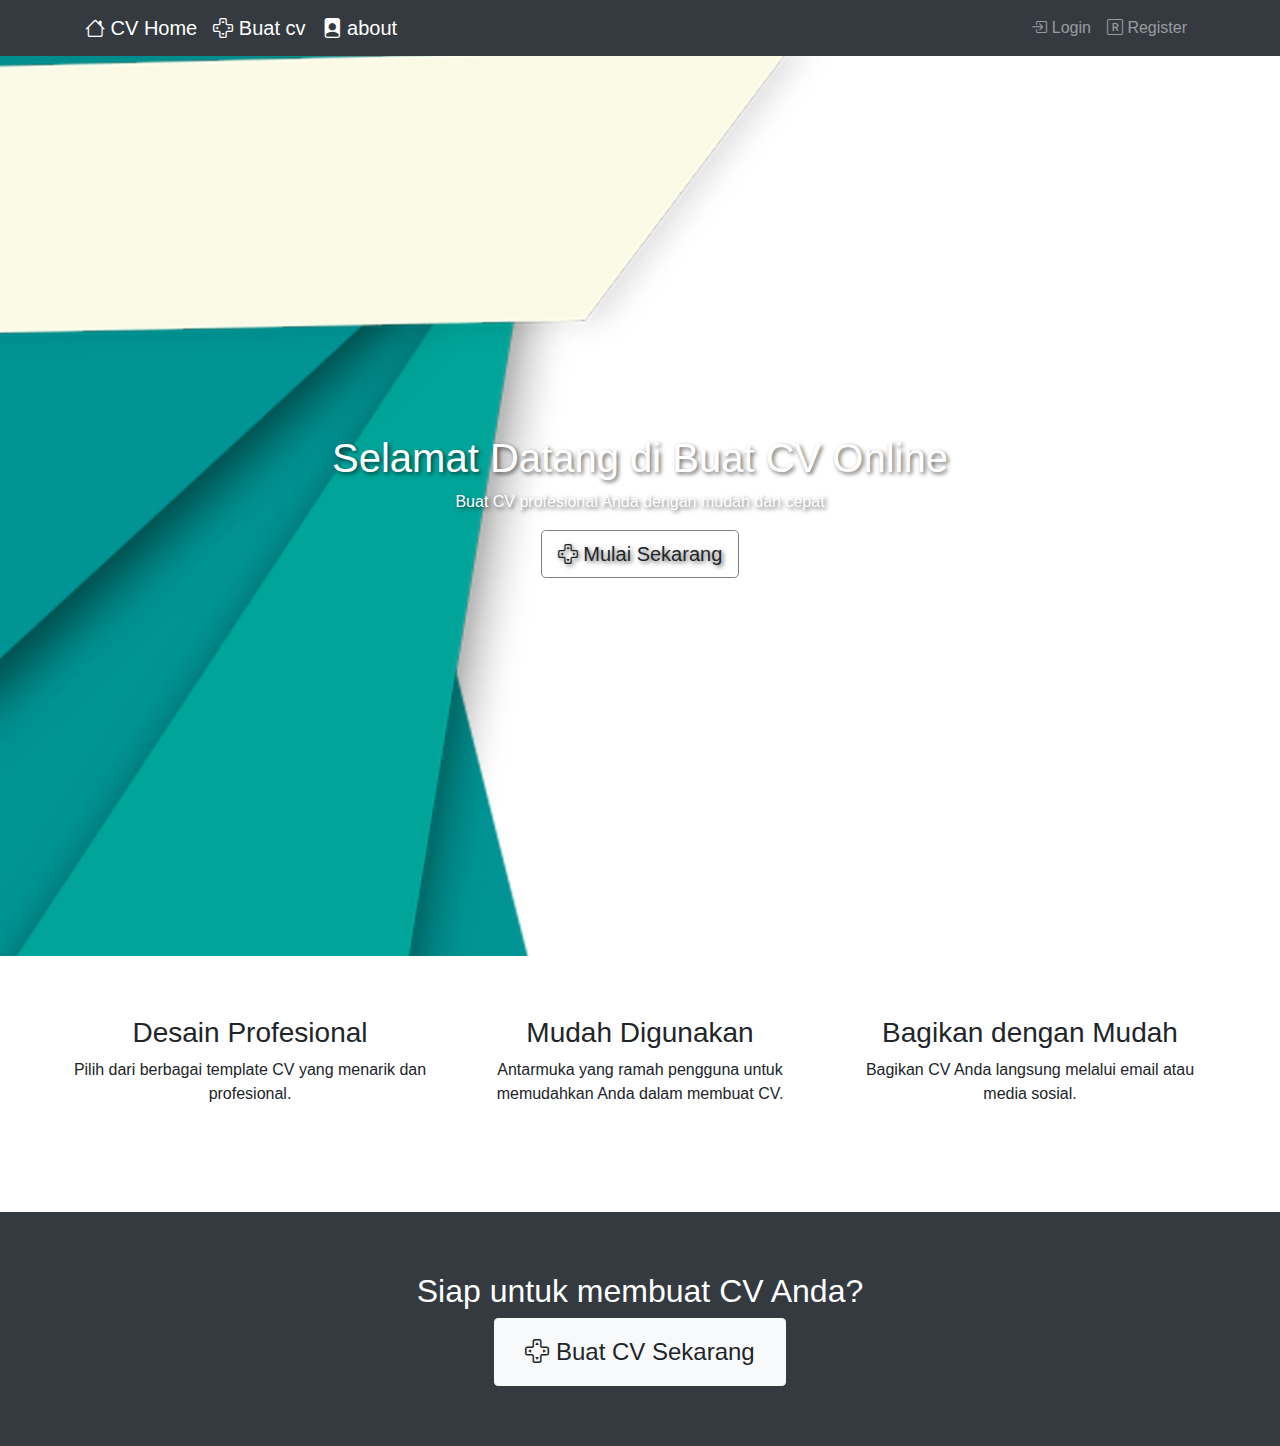
==== commit 5a19c4cc: "semua sudah" ====
--- a/index.html
+++ b/index.html
@@ -5,6 +5,7 @@
     <meta name="viewport" content="width=device-width, initial-scale=1.0">
     <title>Buat CV Online</title>
     <link rel="stylesheet" href="https://stackpath.bootstrapcdn.com/bootstrap/4.5.2/css/bootstrap.min.css">
+    <link rel="stylesheet" href="https://cdn.jsdelivr.net/npm/bootstrap-icons@1.11.3/font/bootstrap-icons.min.css">
     <style>
         .hero {
             background: url('img/hal1.jpg') no-repeat center center;
@@ -34,6 +35,15 @@
             font-size: 1.5rem;
             padding: 15px 30px;
         }
+        .bt{
+            border: 1px solid grey;
+
+        }
+        .bt:hover{
+            border: 1px solid black;
+            color: black;
+            opacity: 0.8;
+        }
     </style>
 </head>
 <body>
@@ -42,7 +52,7 @@
     <div class="hero">
         <h1>Selamat Datang di Buat CV Online</h1>
         <p>Buat CV profesional Anda dengan mudah dan cepat</p>
-        <a href="make.html" class="btn btn-primary btn-lg">Mulai Sekarang</a>
+        <a href="make.html" class="btn btn-lg bt"><i class="bi bi-dpad"></i> Mulai Sekarang</a>
     </div>
 
     <!-- Features Section -->
@@ -69,7 +79,7 @@
     <!-- Call to Action Section -->
     <div class="cta">
         <h2>Siap untuk membuat CV Anda?</h2>
-        <a href="make.html" class="btn btn-light">Buat CV Sekarang</a>
+        <a href="make.html" class="btn btn-light"><i class="bi bi-dpad"></i> Buat CV Sekarang</a>
     </div>
 
     <script src="https://code.jquery.com/jquery-3.5.1.slim.min.js"></script>
